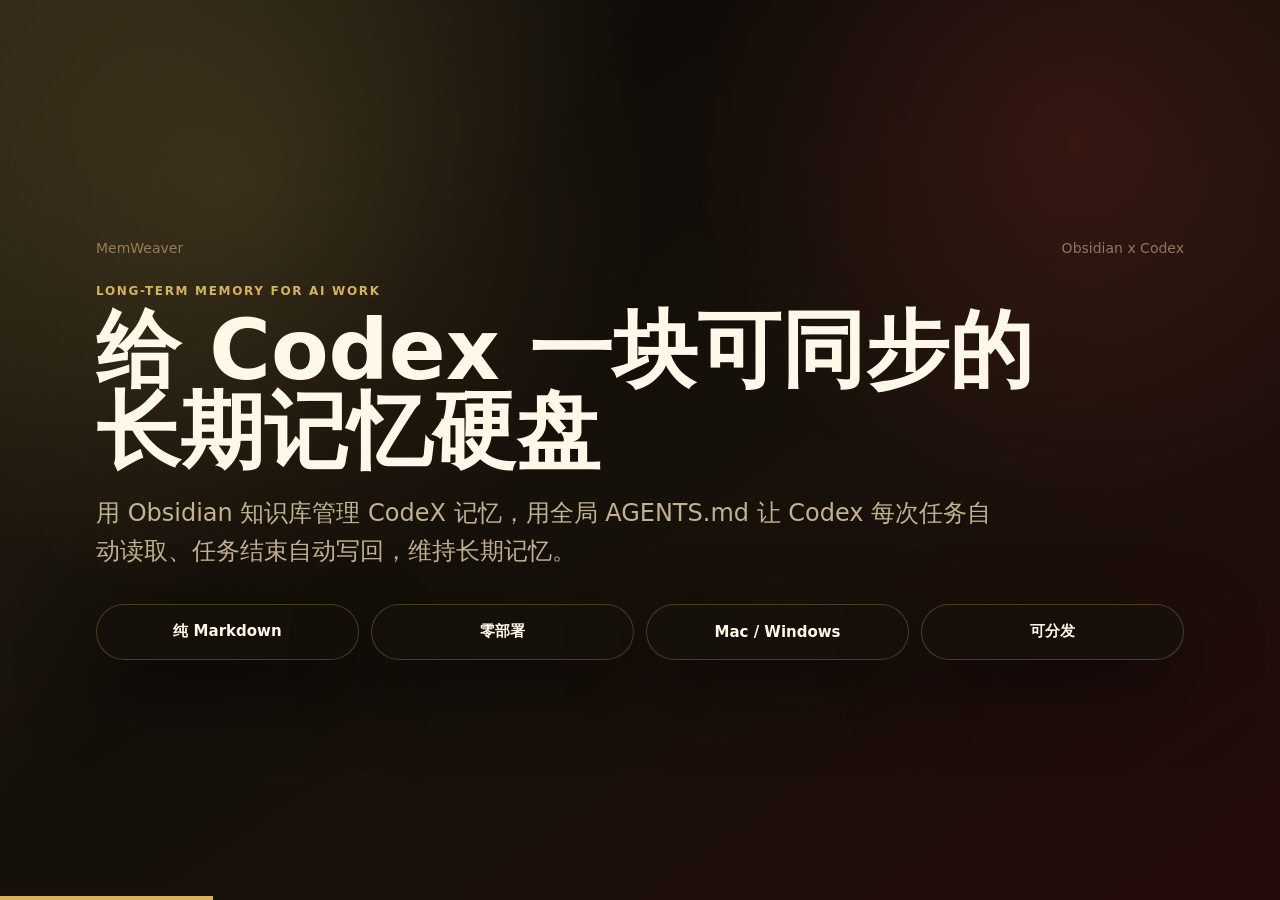
==== memweaver-intro/index.html @ 5584d60f "Add MemWeaver intro page" ====
<!doctype html>
<html lang="zh-CN" data-deck-id="memweaver-intro">
<head>
  <meta charset="utf-8">
  <meta name="viewport" content="width=device-width,initial-scale=1,viewport-fit=cover">
  <meta name="description" content="MemWeaver：Obsidian x Codex 长期记忆系统项目介绍">
  <title>MemWeaver 项目介绍</title>
  <style>
  :root {
    --font-sans: "Inter", "Noto Sans SC", "Microsoft YaHei", "PingFang SC", system-ui, sans-serif;
    --bg: #090806;
    --surface: #15110b;
    --surface-soft: #211a10;
    --border: rgba(214, 178, 94, 0.28);
    --text-1: #fff7e8;
    --text-2: rgba(244, 222, 181, 0.78);
    --text-3: rgba(183, 158, 113, 0.72);
    --accent: #d6b25e;
    --accent-2: #ef4444;
    --radius: 8px;
    --shadow: 0 28px 76px rgba(0, 0, 0, 0.52);
  }
  * { box-sizing: border-box; }
  html, body { margin: 0; min-height: 100%; background: var(--bg); color: var(--text-1); font-family: var(--font-sans); }
  .deck { position: relative; width: 100vw; height: 100vh; overflow: hidden; background: var(--bg); }
  .slide { position: absolute; inset: 0; display: flex; flex-direction: column; justify-content: center; padding: 72px 96px; opacity: 0; pointer-events: none; transform: translateX(24px); transition: opacity .28s ease, transform .28s ease; }
  .slide.is-active { opacity: 1; pointer-events: auto; transform: translateX(0); z-index: 2; }
  .slide.is-prev { transform: translateX(-24px); }
  .theme-stage, .premium-stage { overflow: hidden; background: linear-gradient(128deg, rgba(214,178,94,.16), transparent 34%), linear-gradient(145deg, #090806 0%, #17110a 58%, #250b0b 100%); }
  .theme-stage::before, .premium-stage::before { content: ""; position: absolute; inset: 0; pointer-events: none; background: radial-gradient(circle at 18% 20%, rgba(214,178,94,.20), transparent 34%), radial-gradient(circle at 84% 16%, rgba(239,68,68,.18), transparent 30%); opacity: .85; }
  .slide > * { position: relative; z-index: 1; }
  .layout-frame { width: min(1120px, 100%); margin: 0 auto; color: var(--text-1); }
  .layout-topline { display: flex; align-items: center; justify-content: space-between; gap: 24px; margin-bottom: 28px; color: var(--text-3); font-size: 14px; }
  .premium-kicker { color: var(--accent); font-size: 12px; font-weight: 800; letter-spacing: .14em; text-transform: uppercase; }
  .premium-title-xl { max-width: 980px; margin: 0; font-size: clamp(56px, 7vw, 84px); line-height: .96; font-weight: 850; letter-spacing: 0; }
  .h2 { margin: 0; font-size: 52px; line-height: 1.12; letter-spacing: 0; }
  .lede { max-width: 900px; color: var(--text-2); font-size: 24px; line-height: 1.55; }
  .signal-strip { display: grid; grid-template-columns: repeat(4, minmax(0, 1fr)); gap: 12px; margin-top: 34px; }
  .signal-strip span, .premium-panel, .device-card, .sync-core, .start-steps div, .memory-node { border: 1px solid var(--border); background: rgba(21,17,11,.72); box-shadow: var(--shadow); backdrop-filter: blur(16px); }
  .signal-strip span { display: flex; align-items: center; justify-content: center; min-height: 56px; border-radius: 999px; color: var(--text-1); font-weight: 850; font-size: 15px; }
  .pain-grid, .flow-line, .start-steps { display: grid; grid-template-columns: repeat(3, minmax(0, 1fr)); gap: 18px; margin-top: 28px; }
  .premium-panel { border-radius: 24px; padding: 24px; }
  .pain-grid strong { display: block; margin-bottom: 14px; color: var(--text-1); font-size: 26px; letter-spacing: 0; }
  .pain-grid p, .flow-line p, .device-card p, .sync-core p, .start-steps p { color: var(--text-2); }
  .architecture { display: grid; grid-template-columns: 1.2fr 1fr 1fr; gap: 18px; margin-top: 34px; }
  .memory-node { min-height: 220px; border-radius: 28px; padding: 30px; }
  .memory-node.primary { background: linear-gradient(135deg, rgba(214,178,94,.22), rgba(21,17,11,.88)); }
  .memory-node span, .flow-line span, .sync-core span { display: block; color: var(--accent); font-size: 15px; font-weight: 900; letter-spacing: 0; margin-bottom: 14px; }
  .memory-node p { color: var(--text-1); font-size: 28px; line-height: 1.18; font-weight: 820; }
  .flow-line h3 { font-size: 28px; margin: 0 0 12px; }
  .premium-caption { max-width: 980px; margin-top: 24px; color: var(--text-2); font-size: 26px; line-height: 1.36; font-weight: 780; }
  .device-stage { display: grid; grid-template-columns: 1fr 1.12fr 1fr; gap: 18px; align-items: stretch; margin-top: 32px; }
  .device-card, .sync-core { min-height: 210px; border-radius: 28px; padding: 28px; }
  .device-card em { display: block; margin-bottom: 18px; color: var(--text-1); font-style: normal; font-size: 34px; font-weight: 900; }
  .sync-core { background: linear-gradient(135deg, rgba(214,178,94,.22), rgba(21,17,11,.9)); }
  .sync-core p, .device-card p, .start-steps p { font-size: 21px; line-height: 1.42; }
  .start-steps div { min-height: 178px; border-radius: 26px; padding: 26px; }
  .start-steps b { display: inline-flex; width: 44px; height: 44px; align-items: center; justify-content: center; border-radius: 50%; background: var(--accent); color: #090806; font-size: 22px; margin-bottom: 18px; }
  .final-line { max-width: 980px; margin-top: 34px; }
  .contact-line { display: flex; flex-wrap: wrap; gap: 10px; margin-top: 18px; color: var(--text-2); font-size: 17px; font-weight: 760; }
  .contact-line span { min-width: 0; border: 1px solid var(--border); border-radius: 999px; padding: 9px 14px; background: rgba(9,8,6,.48); overflow-wrap: anywhere; }
  .progress-bar { position: fixed; left: 0; right: 0; bottom: 0; height: 4px; z-index: 20; background: transparent; }
  .progress-bar span { display: block; width: 0; height: 100%; background: var(--accent); transition: width .2s ease; }
  .notes, .notes-overlay, .overview { display: none !important; }
  @media (max-width: 900px) {
    .slide { padding: 24px 20px 32px; }
    .layout-frame { padding: 22px 20px; }
    .premium-title-xl { font-size: clamp(36px, 10.8vw, 56px); line-height: 1.04; }
    .h2 { font-size: clamp(34px, 9vw, 52px); line-height: 1.08; }
    .lede { font-size: 18px; line-height: 1.38; }
    .premium-caption { margin-top: 18px; font-size: 18px; line-height: 1.35; }
    .signal-strip, .pain-grid, .architecture, .flow-line, .device-stage, .start-steps { grid-template-columns: 1fr; }
    .signal-strip { grid-template-columns: repeat(2, minmax(0, 1fr)); margin-top: 20px; gap: 10px; }
    .signal-strip span { min-height: 46px; font-size: 14px; }
    .memory-node, .device-card, .sync-core, .start-steps div { min-height: auto; border-radius: 20px; padding: 20px; }
    .memory-node p, .flow-line h3 { font-size: 24px; }
    .device-card em { font-size: 28px; }
    .sync-core p, .device-card p, .start-steps p { font-size: 18px; }
    .mem-closing .layout-frame { padding-top: 18px; padding-bottom: 18px; }
    .mem-closing .premium-kicker { margin-bottom: 8px; }
    .mem-closing .premium-title-xl { width: 100%; max-width: 100%; font-size: clamp(30px, 8vw, 36px); line-height: 1.08; overflow-wrap: anywhere; word-break: break-word; }
    .mem-closing .start-steps { width: 100%; max-width: 100%; gap: 10px; margin-top: 16px; }
    .mem-closing .start-steps div { display: grid; width: 100%; max-width: 100%; min-width: 0; grid-template-columns: 34px minmax(0, 1fr); gap: 12px; align-items: center; padding: 12px 14px; border-radius: 16px; }
    .mem-closing .start-steps b { width: 34px; height: 34px; margin-bottom: 0; font-size: 18px; }
    .mem-closing .start-steps p { min-width: 0; font-size: 15px; line-height: 1.28; overflow-wrap: anywhere; word-break: break-word; }
    .mem-closing .final-line { margin-top: 16px; font-size: 15px; line-height: 1.35; overflow-wrap: anywhere; word-break: break-word; }
    .mem-closing .contact-line { display: grid; grid-template-columns: 1fr; gap: 8px; margin-top: 12px; font-size: 13px; }
    .mem-closing .contact-line span { border-radius: 14px; padding: 8px 10px; }
  }
  </style>
</head>
<body>
<div class="deck memweaver-deck">
  <section class="slide is-active premium-stage mem-hero" data-title="封面">
    <div class="layout-frame">
      <div class="layout-topline"><span>MemWeaver</span><span>Obsidian x Codex</span></div>
      <p class="premium-kicker">Long-term memory for AI work</p>
      <h1 class="premium-title-xl">给 Codex 一块可同步的长期记忆硬盘</h1>
      <p class="lede">用 Obsidian 知识库管理 CodeX 记忆，用全局 AGENTS.md 让 Codex 每次任务自动读取、任务结束自动写回，维持长期记忆。</p>
      <div class="signal-strip" aria-label="项目特征"><span>纯 Markdown</span><span>零部署</span><span>Mac / Windows</span><span>可分发</span></div>
    </div>
  </section>
  <section class="slide theme-stage" data-title="为什么需要">
    <div class="layout-frame">
      <div class="layout-topline"><span>01</span><span>Problem</span></div>
      <p class="premium-kicker">AI forgets between tasks</p>
      <h2 class="h2">每个新任务都像重新认识你</h2>
      <div class="pain-grid"><div class="premium-panel"><strong>重复交代</strong><p>偏好、项目状态、边界条件反复说明，时间被消耗在“重新同步背景”。</p></div><div class="premium-panel"><strong>经验流失</strong><p>一次任务里的判断和踩坑，如果不沉淀，下次仍然可能重新犯。</p></div><div class="premium-panel"><strong>上下文过载</strong><p>把所有材料塞进提示词会变慢、变乱，也更容易污染当前任务。</p></div></div>
    </div>
  </section>
  <section class="slide theme-stage" data-title="核心方案">
    <div class="layout-frame">
      <div class="layout-topline"><span>02</span><span>Solution</span></div>
      <p class="premium-kicker">One vault, three memory zones</p>
      <h2 class="h2">一份 Obsidian 库，三层记忆入口</h2>
      <div class="architecture"><div class="memory-node primary"><span>AI-Memory</span><p>偏好、项目索引、总索引</p></div><div class="memory-node"><span>10-Cards</span><p>可复用结论卡</p></div><div class="memory-node"><span>20-Projects</span><p>项目状态与决策</p></div></div>
      <p class="premium-caption">Codex 先读入口，再按任务相关性读取少量文件；默认不通读全库。</p>
    </div>
  </section>
  <section class="slide theme-stage" data-title="运行闭环">
    <div class="layout-frame">
      <div class="layout-topline"><span>03</span><span>Workflow</span></div>
      <p class="premium-kicker">Read, work, write back</p>
      <h2 class="h2">任务开始自动读取，任务结束自动沉淀</h2>
      <div class="flow-line"><div class="premium-panel"><span>Start</span><h3>扫描入口</h3><p>列出 AI-Memory/，读取相关偏好与项目状态。</p></div><div class="premium-panel"><span>Work</span><h3>按需检索</h3><p>需要历史经验时检索 10-Cards/，最多沿双链延伸一层。</p></div><div class="premium-panel"><span>End</span><h3>只追加写回</h3><p>只记录未来可复用的结论，并重建 INDEX.md。</p></div></div>
    </div>
  </section>
  <section class="slide theme-stage" data-title="跨端分发">
    <div class="layout-frame">
      <div class="layout-topline"><span>04</span><span>Distribution</span></div>
      <p class="premium-kicker">One package, local paths</p>
      <h2 class="h2">一份知识库包，同时支持 Mac 和 Windows</h2>
      <div class="device-stage"><div class="device-card"><em>Mac</em><p>~/.codex/AGENTS.md 指向本机 Vault 路径。</p></div><div class="sync-core"><span>JS-MemWeaver-Vault</span><p>同步盘中只保留一份内容库</p></div><div class="device-card"><em>Windows</em><p>C:\Users\...\.codex\AGENTS.md 指向本机 Vault 路径。</p></div></div>
      <p class="premium-caption">内容库不分叉；每台电脑只配置自己的全局 AGENTS.md。</p>
    </div>
  </section>
  <section class="slide premium-stage mem-closing" data-title="行动">
    <div class="layout-frame">
      <div class="layout-topline"><span>05</span><span>Start</span></div>
      <p class="premium-kicker">From blank memory to working memory</p>
      <h2 class="premium-title-xl">拿到压缩包，三步开始使用</h2>
      <div class="start-steps"><div><b>1</b><p>用 Obsidian 打开 JS-MemWeaver-Vault。</p></div><div><b>2</b><p>把 Mac 或 Windows 提示词发给本机 Codex。</p></div><div><b>3</b><p>新开任务测试自动读取，并开始沉淀自己的偏好和经验。</p></div></div>
      <p class="lede final-line">MemWeaver 的目标不是替你记住一切，而是让真正会复用的经验，有地方留下来。</p>
      <div class="contact-line" aria-label="联系作者"><span>联系作者：zjsthm@gmail.com</span><span>微信：63656299</span></div>
    </div>
  </section>
</div>
<script>
(function () {
  "use strict";
  function ready(fn) { if (document.readyState === "loading") document.addEventListener("DOMContentLoaded", fn); else fn(); }
  ready(function () {
    const deck = document.querySelector(".deck");
    const slides = Array.from(deck.querySelectorAll(".slide"));
    let index = 0;
    const bar = document.createElement("div");
    bar.className = "progress-bar";
    bar.innerHTML = "<span></span>";
    document.body.appendChild(bar);
    const fill = bar.querySelector("span");
    function go(next) {
      index = Math.max(0, Math.min(slides.length - 1, next));
      slides.forEach((slide, i) => { slide.classList.toggle("is-active", i === index); slide.classList.toggle("is-prev", i < index); });
      fill.style.width = `${((index + 1) / slides.length) * 100}%`;
      history.replaceState(null, "", `#/${index + 1}`);
    }
    function fromHash() { const match = /^#\/(\d+)/.exec(location.hash || ""); if (match) go(Number(match[1]) - 1); }
    document.addEventListener("keydown", function (event) {
      if (event.metaKey || event.ctrlKey || event.altKey) return;
      if (["ArrowRight", " ", "PageDown", "Enter"].includes(event.key)) { go(index + 1); event.preventDefault(); }
      else if (["ArrowLeft", "PageUp", "Backspace"].includes(event.key)) { go(index - 1); event.preventDefault(); }
      else if (event.key === "Home") go(0);
      else if (event.key === "End") go(slides.length - 1);
    });
    window.addEventListener("hashchange", fromHash);
    fromHash();
    go(index);
  });
})();
</script>
</body>
</html>
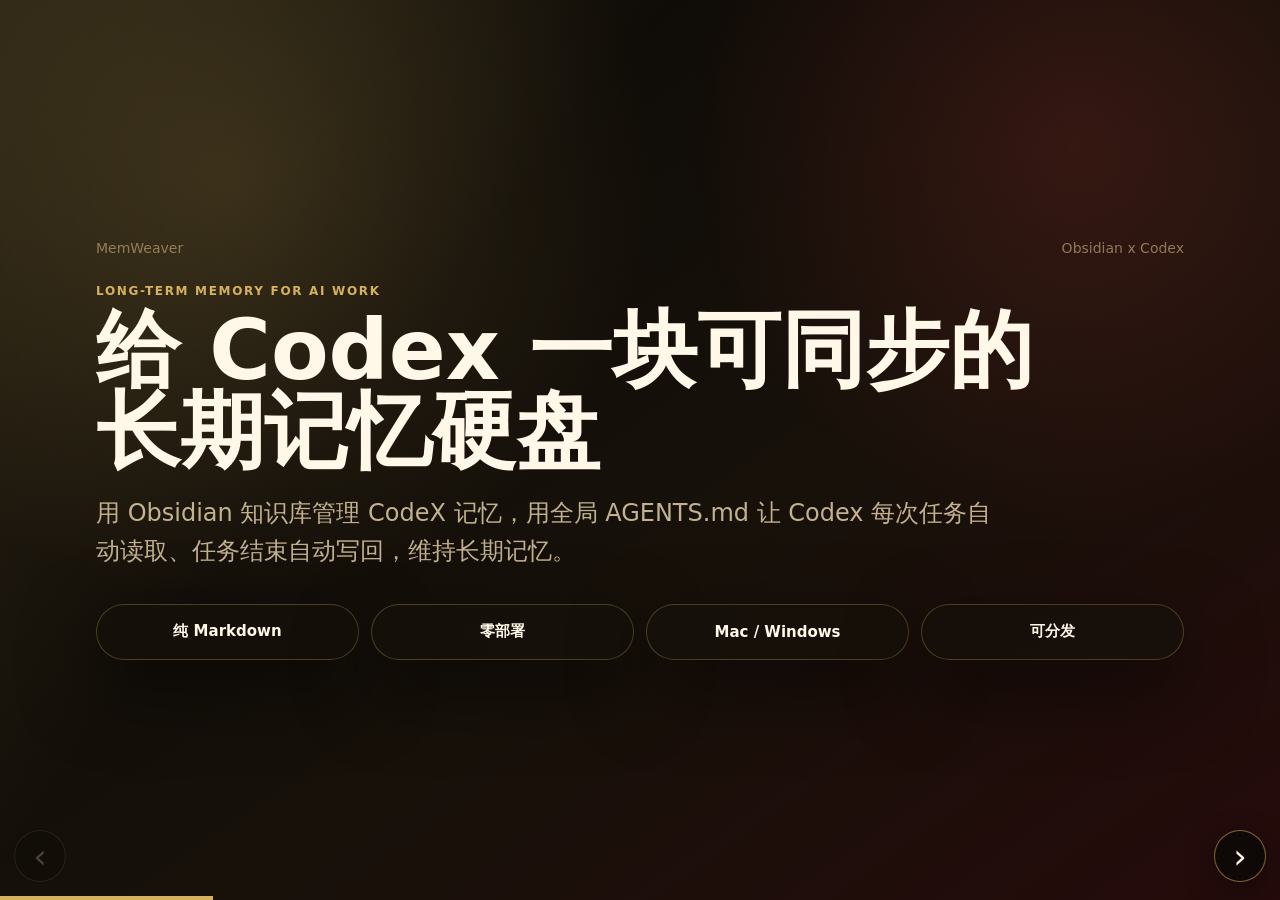
==== commit c89fff3b: "Add touch-friendly slide navigation arrows" ====
--- a/memweaver-intro/index.html
+++ b/memweaver-intro/index.html
@@ -62,7 +62,36 @@
   .progress-bar { position: fixed; left: 0; right: 0; bottom: 0; height: 4px; z-index: 20; background: transparent; }
   .progress-bar span { display: block; width: 0; height: 100%; background: var(--accent); transition: width .2s ease; }
   .notes, .notes-overlay, .overview { display: none !important; }
+  .page-arrow {
+    position: fixed;
+    bottom: max(18px, env(safe-area-inset-bottom));
+    z-index: 30;
+    display: grid;
+    place-items: center;
+    width: 52px;
+    height: 52px;
+    margin: 0;
+    padding: 0;
+    border: 1px solid rgba(214, 178, 94, .55);
+    border-radius: 50%;
+    color: #fff7e8;
+    background: rgba(9, 8, 6, .78);
+    box-shadow: 0 10px 30px rgba(0, 0, 0, .38);
+    font: 300 34px/1 var(--font-sans);
+    cursor: pointer;
+    -webkit-tap-highlight-color: transparent;
+    touch-action: manipulation;
+    backdrop-filter: blur(8px);
+  }
+  .page-arrow.prev { left: max(14px, env(safe-area-inset-left)); }
+  .page-arrow.next { right: max(14px, env(safe-area-inset-right)); }
+  .page-arrow:active { background: rgba(214, 178, 94, .32); transform: scale(.94); }
+  .page-arrow:focus-visible { outline: 3px solid rgba(248, 229, 160, .72); outline-offset: 3px; }
+  .page-arrow:disabled { opacity: .22; cursor: default; box-shadow: none; }
   @media (max-width: 900px) {
+    .page-arrow { width: 44px; height: 44px; bottom: max(12px, env(safe-area-inset-bottom)); font-size: 29px; }
+    .page-arrow.prev { left: max(8px, env(safe-area-inset-left)); }
+    .page-arrow.next { right: max(8px, env(safe-area-inset-right)); }
     .slide { padding: 24px 20px 32px; }
     .layout-frame { padding: 22px 20px; }
     .premium-title-xl { font-size: clamp(36px, 10.8vw, 56px); line-height: 1.04; }
@@ -158,10 +187,28 @@
     bar.innerHTML = "<span></span>";
     document.body.appendChild(bar);
     const fill = bar.querySelector("span");
+    const prevButton = document.createElement("button");
+    prevButton.className = "page-arrow prev";
+    prevButton.type = "button";
+    prevButton.setAttribute("aria-label", "上一页");
+    prevButton.title = "上一页";
+    prevButton.textContent = "‹";
+    prevButton.addEventListener("click", () => go(index - 1));
+    document.body.appendChild(prevButton);
+    const nextButton = document.createElement("button");
+    nextButton.className = "page-arrow next";
+    nextButton.type = "button";
+    nextButton.setAttribute("aria-label", "下一页");
+    nextButton.title = "下一页";
+    nextButton.textContent = "›";
+    nextButton.addEventListener("click", () => go(index + 1));
+    document.body.appendChild(nextButton);
     function go(next) {
       index = Math.max(0, Math.min(slides.length - 1, next));
       slides.forEach((slide, i) => { slide.classList.toggle("is-active", i === index); slide.classList.toggle("is-prev", i < index); });
       fill.style.width = `${((index + 1) / slides.length) * 100}%`;
+      prevButton.disabled = index === 0;
+      nextButton.disabled = index === slides.length - 1;
       history.replaceState(null, "", `#/${index + 1}`);
     }
     function fromHash() { const match = /^#\/(\d+)/.exec(location.hash || ""); if (match) go(Number(match[1]) - 1); }
